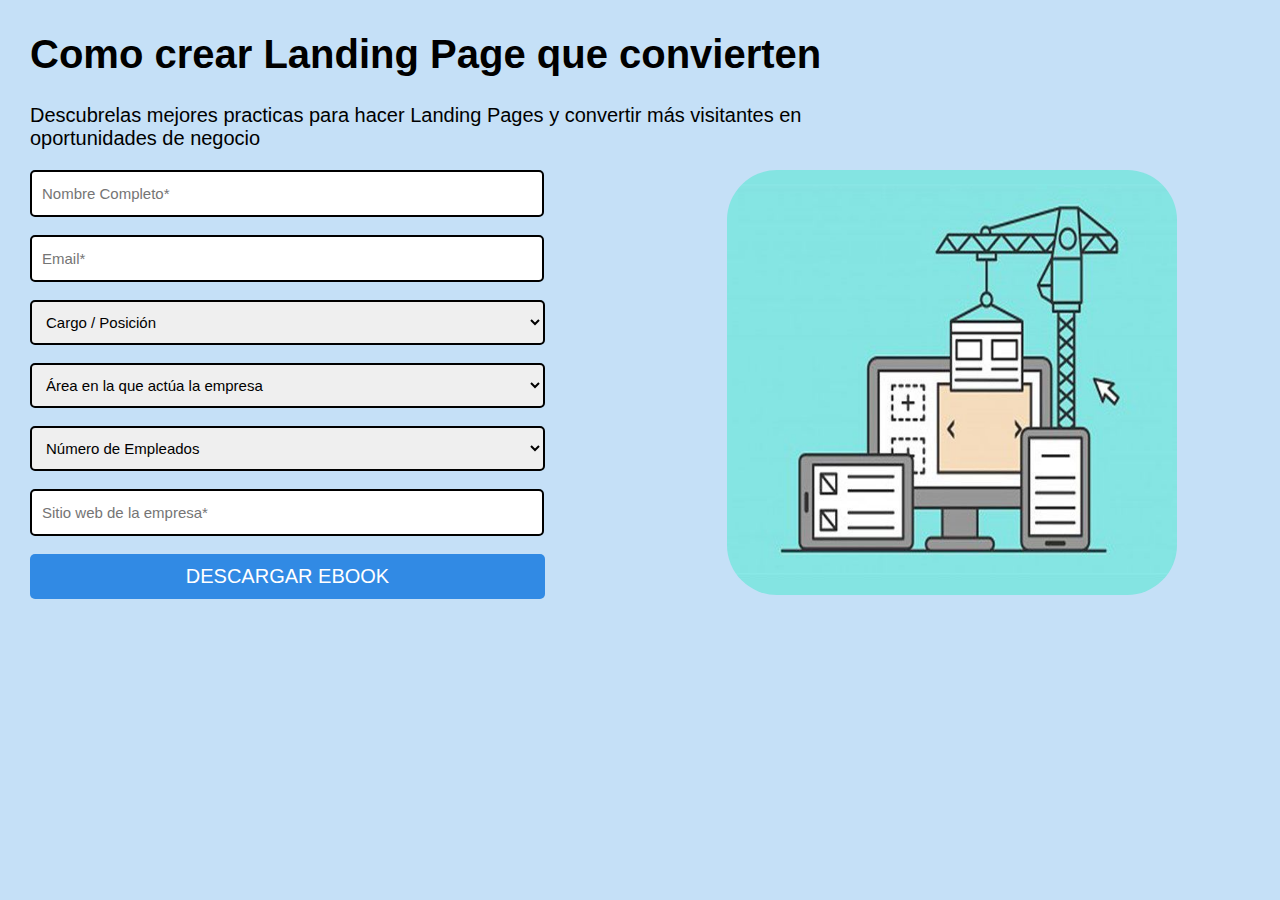
==== index.html @ 6e9f5c69 "ejercicio_clase" ====
<!DOCTYPE html>
<html lang="es">
<head>
    <meta charset="UTF-8">
    <meta http-equiv="X-UA-Compatible" content="IE=edge">
    <meta name="viewport" content="width=device-width, initial-scale=1.0">
    <link rel="stylesheet" href="/style.css">
    <title>Landing Page</title>
</head>
<body>
    <h1>Como crear Landing Page que convierten</h1>
    <p>Descubrelas mejores practicas para hacer Landing Pages y convertir más visitantes en<br>oportunidades de negocio</p>

    <div class="wrapper">
        <form action="">
            <input type="text" id="nombre" name="nombre" placeholder="Nombre Completo*"><br><br>
    
            <input type="text" id="email" name="email" placeholder="Email*"><br><br>
            
            <select name="cargos" id="cargos">
                <option value="Cargo">Cargo / Posición</option>
                <option value="Directivo">Directivo Ejecutivo</option>
                <option value="Accionista">Accionista</option>
                <option value="Presidente">Presidente</option>
                <option value="Gerente">Gerente</option>
                <option value="supervisor">Supervisor</option>
                <option value="Operarios">Operariosss</option>
            </select>
            <br><br>
    
            <select name="cargos" id="cargos">
                <option value="Area">Área en la que actúa la empresa</option>
                <option value="Tecnología">Tecnología</option>
                <option value=" Producción">Producción</option>
                <option value="Marketing">Marketing y Ventas</option>
                <option value="Finanzas">Finanzas - Contabilidad</option>
                <option value="Recursos">Recursos Humanos</option>
                <option value="Dirección">Dirección</option>
            </select>
            <br><br>
    
            <select name="cargos" id="cargos">
                <option value="Numero">Número de Empleados</option>
                <option value="cien">50-100</option>
                <option value="tres">100-300</option>
                <option value="cinco">300-500</option>
                <option value="mil">500-1000</option>
            </select>
            <br><br>
    
            <input type="text" id="sitio" name="sitio" placeholder="Sitio web de la empresa*">
            <br><br>
    
            <input type="submit" value="DESCARGAR EBOOK" class="btn">
        </form>
    
        <div>
            <img src="/img/boceto.jpg" alt="" class="boceto">
        </div>
    </div>
</body>
</html>
---- style.css ----
/*Hice otro CSS para manejarlo más comodamente*/
body {
    font-family: Verdana, Geneva, Tahoma, sans-serif;
    background-color: rgb(197, 224, 247);
    margin: 0;
    padding: 5px 30px;
}


.wrapper {
    display: flex;
}

h1 {
    font-size: 40px;
}

p {
    font-size: 20px;
}

input {
    width: 490px;
    height: 23px;
    padding: 10px;
}

select {
    width: 515px;
    height: 45px;
    padding: 10px;
}

.btn {
    width: 515px;
    height: 45px;
    background-color: rgb(49, 138, 228);
    color: white;
    font-size: 20px;
    border: 0;
}

input, select {
    border: solid 2px ;
    border-color: black;
    border-radius:  5px;
    font-size: 15px;
    
}

.boceto {
    border-radius: 50px;
    width: 450px;
    height: 425px;
    margin: 0px 182px;
    
}
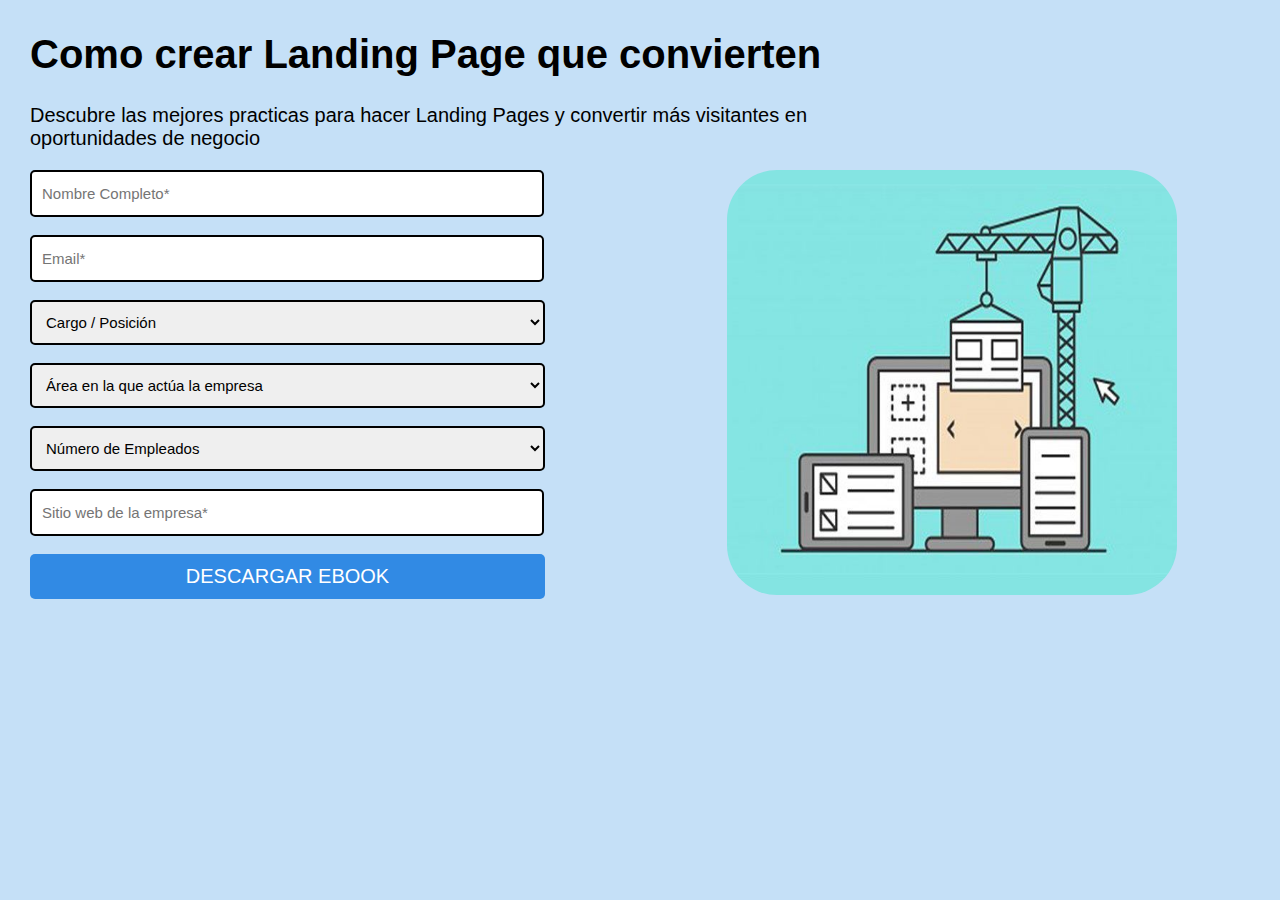
==== commit ab7d1a02: "arreglo1" ====
--- a/index.html
+++ b/index.html
@@ -9,7 +9,7 @@
 </head>
 <body>
     <h1>Como crear Landing Page que convierten</h1>
-    <p>Descubrelas mejores practicas para hacer Landing Pages y convertir más visitantes en<br>oportunidades de negocio</p>
+    <p>Descubre las mejores practicas para hacer Landing Pages y convertir más visitantes en<br>oportunidades de negocio</p>
 
     <div class="wrapper">
         <form action="">
@@ -24,7 +24,7 @@
                 <option value="Presidente">Presidente</option>
                 <option value="Gerente">Gerente</option>
                 <option value="supervisor">Supervisor</option>
-                <option value="Operarios">Operariosss</option>
+                <option value="Operarios">Operarios</option>
             </select>
             <br><br>
     
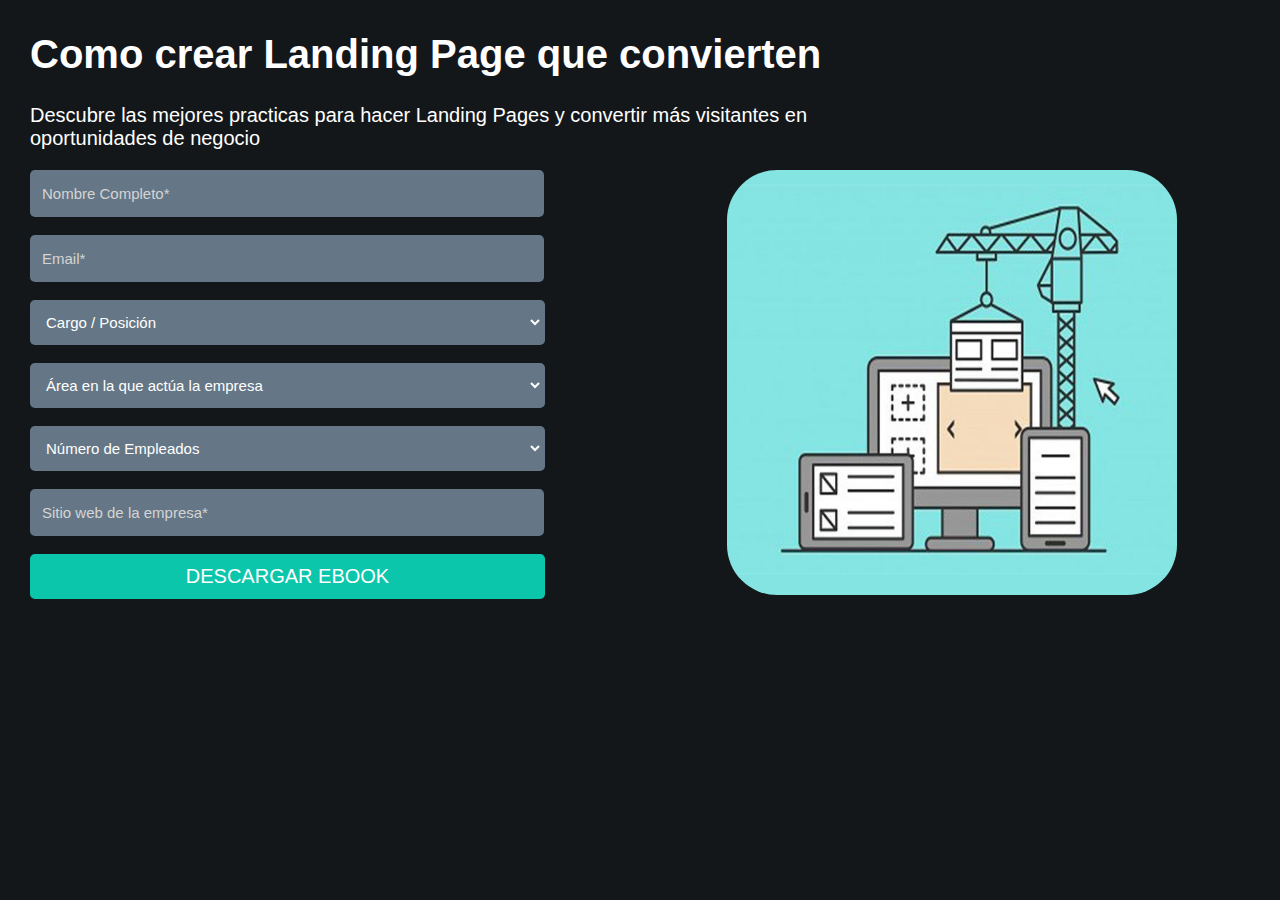
==== commit d91966f7: "coments" ====
--- a/index.html
+++ b/index.html
@@ -8,15 +8,21 @@
     <title>Landing Page</title>
 </head>
 <body>
-    <h1>Como crear Landing Page que convierten</h1>
+    <!--Texto superior-->
+    <header>
+        <h1>Como crear Landing Page que convierten</h1>
     <p>Descubre las mejores practicas para hacer Landing Pages y convertir más visitantes en<br>oportunidades de negocio</p>
+    </header>
 
     <div class="wrapper">
         <form action="">
+            <!--Form para nombres y email-->
             <input type="text" id="nombre" name="nombre" placeholder="Nombre Completo*"><br><br>
     
             <input type="text" id="email" name="email" placeholder="Email*"><br><br>
+            <!---->
             
+            <!--Select para Cargos-->
             <select name="cargos" id="cargos">
                 <option value="Cargo">Cargo / Posición</option>
                 <option value="Directivo">Directivo Ejecutivo</option>
@@ -27,8 +33,10 @@
                 <option value="Operarios">Operarios</option>
             </select>
             <br><br>
+            <!---->
     
-            <select name="cargos" id="cargos">
+            <!--Select para Áreas-->
+            <select name="area" id="area">
                 <option value="Area">Área en la que actúa la empresa</option>
                 <option value="Tecnología">Tecnología</option>
                 <option value=" Producción">Producción</option>
@@ -38,8 +46,10 @@
                 <option value="Dirección">Dirección</option>
             </select>
             <br><br>
+            <!---->
     
-            <select name="cargos" id="cargos">
+            <!--Select para Empleados-->
+            <select name="empleados" id="empleados">
                 <option value="Numero">Número de Empleados</option>
                 <option value="cien">50-100</option>
                 <option value="tres">100-300</option>
@@ -47,16 +57,23 @@
                 <option value="mil">500-1000</option>
             </select>
             <br><br>
+            <!---->
     
+            <!--Input para sitio web-->
             <input type="text" id="sitio" name="sitio" placeholder="Sitio web de la empresa*">
             <br><br>
+            <!---->
     
+            <!--Input botón-->
             <input type="submit" value="DESCARGAR EBOOK" class="btn">
+            <!---->
         </form>
     
+        <!--Imagen Boceto-->
         <div>
             <img src="/img/boceto.jpg" alt="" class="boceto">
         </div>
+        <!---->
     </div>
 </body>
 </html>--- a/style.css
+++ b/style.css
@@ -1,9 +1,14 @@
+/*CSS PARA EL EJERCICIO EN CLASE*/
 /*Hice otro CSS para manejarlo más comodamente*/
+
 body {
     font-family: Verdana, Geneva, Tahoma, sans-serif;
-    background-color: rgb(197, 224, 247);
     margin: 0;
     padding: 5px 30px;
+    
+    /*Al final me dice por un color en vez de una imagen*/
+    background-color: #14171A;
+    color: white;
 }
 
 
@@ -19,39 +24,55 @@
     font-size: 20px;
 }
 
+/*CSS para los cuadros de form*/
+input, select {
+    background-color: #657786;
+    border: solid transparent 2px;
+    border-radius: 5px;
+    font-size: 15px;
+    color: white;
+    padding: 10px;
+}
+
 input {
     width: 490px;
     height: 23px;
-    padding: 10px;
 }
 
 select {
     width: 515px;
     height: 45px;
-    padding: 10px;
 }
 
 .btn {
     width: 515px;
     height: 45px;
-    background-color: rgb(49, 138, 228);
+    background-color: #0BC6AB;
     color: white;
     font-size: 20px;
     border: 0;
 }
+/* */
 
-input, select {
-    border: solid 2px ;
-    border-color: black;
-    border-radius:  5px;
-    font-size: 15px;
-    
+
+/*Características para cuadros de form*/
+::placeholder {
+    color: rgb(212, 212, 212);
 }
 
+.btn:hover {
+    transform: scale(1.1);
+    background: #54FFE7;
+    box-shadow: 0px 0px 10px 0px rgba(196, 193, 193, 0.5);
+}
+/* */
+
+
+/*CSS para imágenes (movi la imagen con margin)*/
 .boceto {
     border-radius: 50px;
     width: 450px;
     height: 425px;
-    margin: 0px 182px;
-    
-}+    margin: 0px 182px; 
+}
+/* */